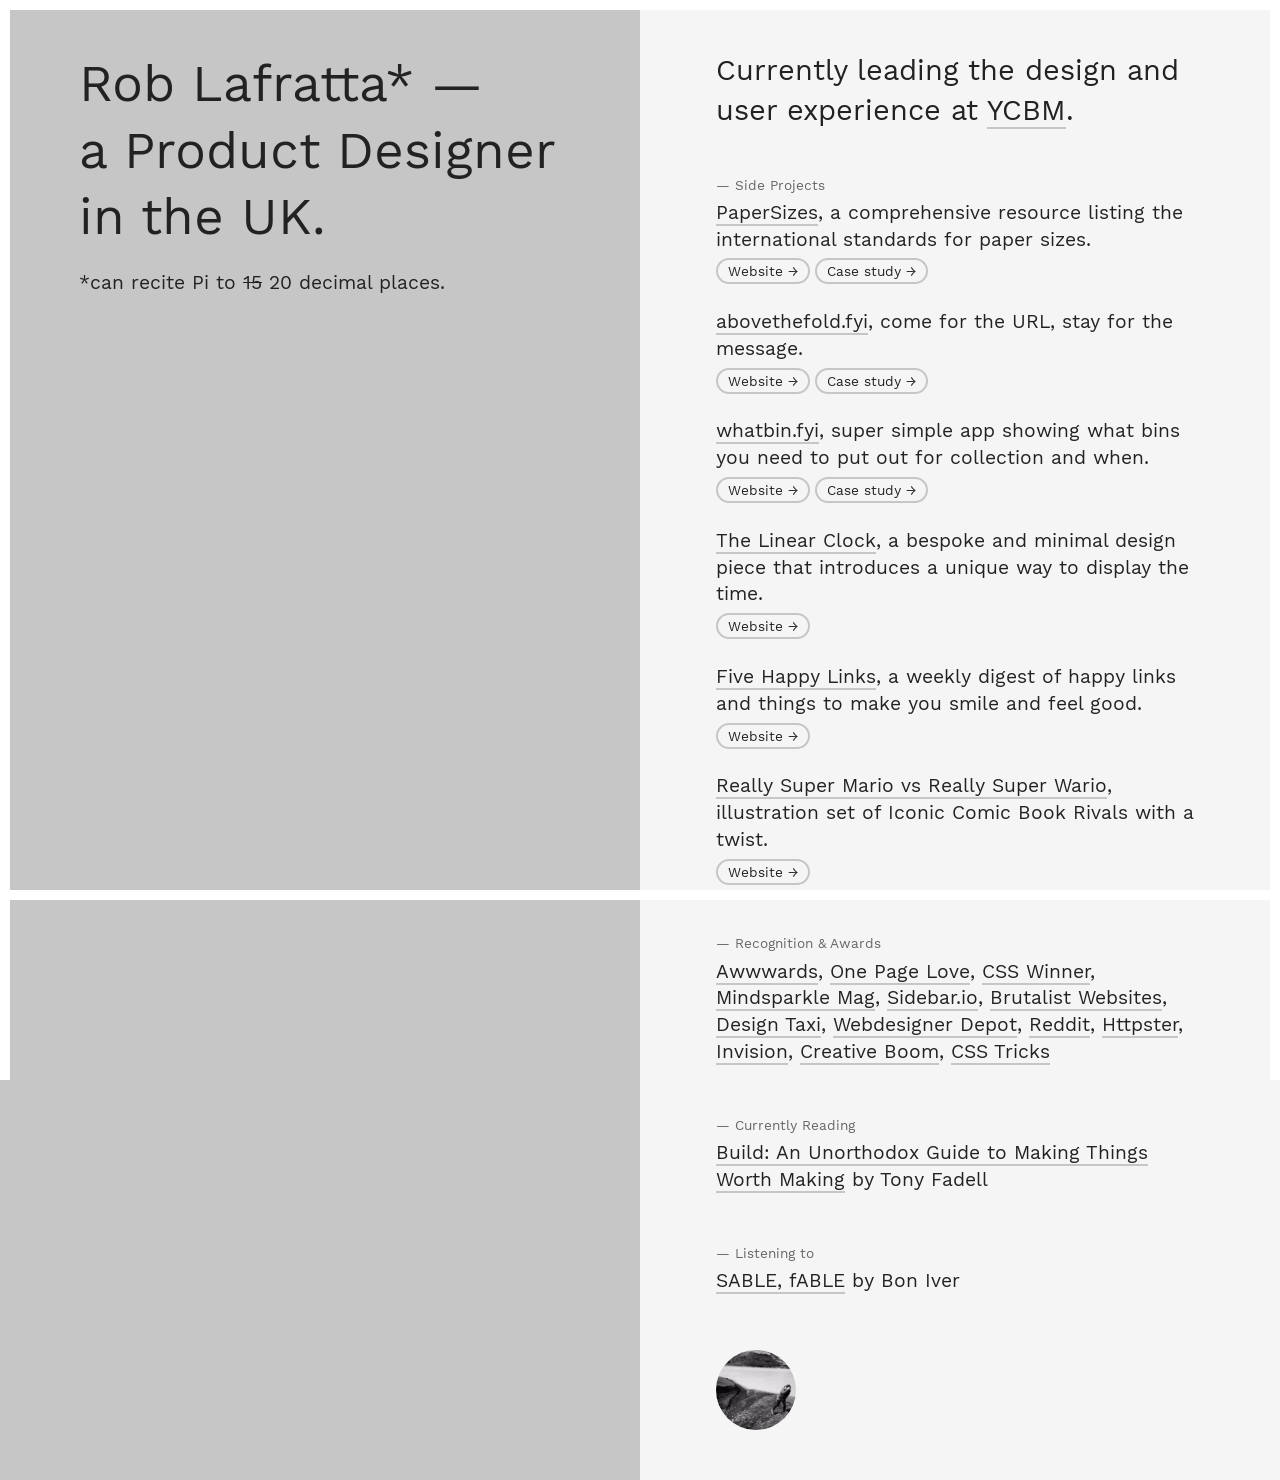
==== index.html @ 26634281 "Refactor site to static GitHub Pages-friendly routes" ====
<!DOCTYPE html>
<html lang="en">

<head>
	<meta charset="utf-8">
	<meta http-equiv="X-UA-Compatible" content="IE=edge">
	<meta name="viewport" content="width=device-width, initial-scale=1">
	<meta name="description" content="Rob Lafratta is a multi-disciplinary Product Designer in the UK.">
	<link rel="canonical" href="http://roblafratta.com"/>
	<!-- favicons -->
	<link rel="apple-touch-icon" sizes="57x57" href="/favicon/apple-touch-icon-57x57.png">
	<link rel="apple-touch-icon" sizes="60x60" href="/favicon/apple-touch-icon-60x60.png">
	<link rel="apple-touch-icon" sizes="72x72" href="/favicon/apple-touch-icon-72x72.png">
	<link rel="apple-touch-icon" sizes="76x76" href="/favicon/apple-touch-icon-76x76.png">
	<link rel="apple-touch-icon" sizes="114x114" href="/favicon/apple-touch-icon-114x114.png">
	<link rel="apple-touch-icon" sizes="120x120" href="/favicon/apple-touch-icon-120x120.png">
	<link rel="apple-touch-icon" sizes="144x144" href="/favicon/apple-touch-icon-144x144.png">
	<link rel="apple-touch-icon" sizes="152x152" href="/favicon/apple-touch-icon-152x152.png">
	<link rel="apple-touch-icon" sizes="180x180" href="/favicon/apple-touch-icon-180x180.png">
	<link rel="icon" type="image/png" href="/favicon/favicon-32x32.png" sizes="32x32">
	<link rel="icon" type="image/png" href="/favicon/favicon-194x194.png" sizes="194x194">
	<link rel="icon" type="image/png" href="/favicon/favicon-96x96.png" sizes="96x96">
	<link rel="icon" type="image/png" href="/favicon/android-chrome-192x192.png" sizes="192x192">
	<link rel="icon" type="image/png" href="/favicon/favicon-16x16.png" sizes="16x16">
	<link rel="manifest" href="/favicon/manifest.json">
	<link rel="mask-icon" href="/favicon/safari-pinned-tab.svg" color="#222222">
	<meta name="msapplication-TileColor" content="#222222">
	<meta name="msapplication-TileImage" content="/favicon/mstile-144x144.png">
	<meta name="theme-color" content="#ffffff">
	<title>Rob Lafratta Product Designer</title>

	<link href="/css/bootstrap.min.css" rel="stylesheet">
	<link href="/css/ie10-viewport-bug-workaround.css" rel="stylesheet">
	<link href="/css/styles.css" rel="stylesheet">

	<!--[if lt IE 9]>
      <script src="https://oss.maxcdn.com/html5shiv/3.7.2/html5shiv.min.js"></script>
      <script src="https://oss.maxcdn.com/respond/1.4.2/respond.min.js"></script>
    <![endif]-->

</head>

<body>

	<div class="toppageborder"></div>
  <div class="leftpageborder"></div>
  <div class="rightpageborder"></div>
  <div class="bottompageborder"></div>
 

	<div class="container-fluid fill">
		<div class="row fill">

			<!-- Left Half -->
      <div class="col-md-6 left"> 
        <!-- content -->
        <div class="content">
            <h1 class="lead">Rob Lafratta* &mdash; <br>
            a Product Designer<br>
            in the UK.</h1>
            <h4>*can recite Pi to <span class="linethrough">15</span> 20 decimal places.</h4>
        </div>
        <!-- / content --> 
      </div>
      <!-- / left -->

			<!-- Right Half -->
			<div class="col-md-6 right">
				<!-- content -->
				<div class="content">
					<h2>Currently leading the design and user experience at <a href="http://youcanbook.me" title="YouCanBookMe" target="_blank">YCBM</a>.</h2>
				
					<ul class="big-list">
						<li>


							<h5>Side Projects</h5>

							<div class="project">
								<h4><a href="http://papersizes.io" title="Papersizes.io" target="_blank">PaperSizes</a>, a comprehensive resource listing the international standards for paper sizes.</h4>
								<a class="button rounded" href="http://papersizes.io" title="Papersizes.io" target="_blank">Website &rarr;</a>
								<a class="button rounded" href="https://medium.com/muzli-design-inspiration/introducing-papersizes-our-stupid-side-project-74cdba3a98ae" title="PaperSizes Our Stupid Side Project" target="_blank">Case study &rarr;</a>
							</div>

							<div class="project">
								<h4><a href="http://abovethefold.fyi/" title="Above the fold is a myth." target="_blank">abovethefold.fyi</a>, come for the URL, stay for the message.</h4>
								<a class="button rounded" href="http://abovethefold.fyi/" title="Above the fold is a myth." target="_blank">Website &rarr;</a>
								<a class="button rounded" href="https://medium.com/prototypr/come-for-the-url-stay-for-the-message-abovethefold-fyi-aa2dde9838ba" title="Come for the URL, stay for the message — abovethefold.fyi" target="_blank">Case study &rarr;</a>
							</div>
							
							<div class="project">
								<h4><a href="http://whatbin.fyi/" title="WhatBin" target="_blank">whatbin.fyi</a>, super simple app showing what bins you need to put out for collection and when.</h4>
								<a class="button rounded" href="http://whatbin.fyi/" title="WhatBin" target="_blank">Website &rarr;</a>
								<a class="button rounded" href="https://medium.com/prototypr/another-stupid-side-project-whatbin-fyi-99aeb6c4b3a2" title="Another stupid side project — whatbin.fyi" target="_blank">Case study &rarr;</a>
							</div>
							
							<div class="project">
								<h4><a href="http://thelinearclock.co.uk/" title="The Linear Clock" target="_blank">The Linear Clock</a>, a bespoke and minimal design piece that introduces a unique way to display the time.</h4>
								<a class="button rounded" href="http://thelinearclock.co.uk/" title="The Linear Clock" target="_blank">Website &rarr;</a>
							</div>

							<div class="project">
								<h4><a href="http://fivehappylinks.com/" title="Five Happy Links" target="_blank">Five Happy Links</a>, a weekly digest of happy links and things to make you smile and feel good.</h4>
								<a class="button rounded" href="http://fivehappylinks.com/" title="Five Happy Links" target="_blank">Website &rarr;</a>
							</div>

							<div class="project">
								<h4><a href="/mariowario/" title="Really Super Mario vs Really Super Wario">Really Super Mario vs Really Super Wario</a>, illustration set of Iconic Comic Book Rivals with a twist.</h4>
								<a class="button rounded" href="/mariowario/" title="Really Super Mario vs Really Super Wario">Website &rarr;</a>
							</div>
							
							<!--<div class="project">
								<h4><a href="/minimalistninjaturtles/" title="Minimalist Ninja Turtles">Minimalist Ninja Turtles</a>, abstract illustrations of characters from a retro cartoon series.</h4>
								<a class="button rounded" href="/minimalistninjaturtles/" title="Minimalist Ninja Turtles">Website &rarr;</a>
							</div>-->

							

						</li>
						<li>
							<h5>Recognition &amp; Awards</h5>
							<h4><a href="https://www.awwwards.com/sites/papersizes" title="Honorable Mention on Awwwards"  target="_blank">Awwwards</a>, <a href="https://onepagelove.com/above-the-fold-is-a-myth" title="Awarded on One Page Love" target="_blank">One Page Love</a>, <a href="http://www.csswinner.com/details/papersizes/11702" title="SOTD CSS Winner" target="_blank">CSS Winner</a>, <a href="https://mindsparklemag.com/website/papersizes/" title="SOTD Mindsparkle Mag" target="_blank">Mindsparkle Mag</a>, <a href="https://sidebar.io/?after=2017-08-06&before=2017-08-06" title="Featured on Sidebar.io" target="_blank">Sidebar.io</a>, <a href="http://brutalistwebsites.com/abovethefold.fyi/" title="Featured on Brutalist Websites" target="_blank">Brutalist Websites</a>, <a href="http://designtaxi.com/news/379440/Delightful-Illustrations-Dress-Super-Mario-And-Wario-As-Famous-Comic-Book-Rivals/" title="Featured on Design Taxi" target="_blank">Design Taxi</a>, <a href="https://www.webdesignerdepot.com/2017/05/whats-new-for-designers-may-2017/" title="Featured on Webdesigner Depot" target="_blank">Webdesigner Depot</a>, <a href="http://bit.ly/2opJhq6" title="Featured on Reddit" target="_blank">Reddit</a>, <a href="https://httpster.net/website/papersizes/" title="Featured on Httpster" target="_blank">Httpster</a>, <a href="http://blog.invisionapp.com/why-you-shouldnt-ignore-the-bigger-breakpoints-in-responsive-web-design/" title="Featured on Invision Blog" target="_blank">Invision</a>, <a href="https://www.creativeboom.com/tips/keeping-the-spirits-up-during-lockdown-how-to-be-happy-in-isolation/" title="Mentioned by Creative Boom" target="_blank">Creative Boom</a>, <a href="https://css-tricks.com/abovethefold-fyi/" title="Mentioned by CSS Tricks" target="_blank">CSS Tricks</a>
              
              </h4>
						</li>
						

						<li>
							<h5>Currently Reading</h5>
							<h4><a href="https://www.goodreads.com/book/show/59696349-build" target="_blank" title="Build: An Unorthodox Guide to Making Things Worth Making">Build: An Unorthodox Guide to Making Things Worth Making</a> by Tony Fadell</h4>
						</li>
						
						<li>
							<h5>Listening to</h5>
							<h4><a href="https://open.spotify.com/album/3L3UjpXtom6T0Plt1j6l1T?si=sHRRYGZLRGW7gDe4qALL9w" target="_blank" title="SABLE, fABLE by Bon Iver">SABLE, fABLE</a> by Bon Iver</h4>
						</li>
							
        </ul>
        <div class="bottom"><img class="round" alt="Rob Lafratta Product Designer" src="images/me.jpg" style="width:80px;height:80px" width="80" height="80"></div>
      </div>
      <!-- /content --> 
    </div>
    
    <!-- /Right Half --> 
    
  </div>
  <!-- /row --> 
</div>
<!--/ container --> 

<script src="https://ajax.googleapis.com/ajax/libs/jquery/1.11.3/jquery.min.js"></script> 
<script>window.jQuery || document.write("<script src='/js/vendor/jquery.min.js'><\\/script>")</script> 
<script src="/js/bootstrap.min.js"></script> 
<script src="/js/jquery.fittext.js"></script> 
<script>
  		$(".lead").fitText(1, { minFontSize: '30px', maxFontSize: '120px' });

  	</script> 
<script src="/js/ie10-viewport-bug-workaround.js"></script> 

<!-- Google Analytics:--> 
<script>
          (function(i,s,o,g,r,a,m){i['GoogleAnalyticsObject']=r;i[r]=i[r]||function(){
          (i[r].q=i[r].q||[]).push(arguments)},i[r].l=1*new Date();a=s.createElement(o),
          m=s.getElementsByTagName(o)[0];a.async=1;a.src=g;m.parentNode.insertBefore(a,m)
          })(window,document,'script','//www.google-analytics.com/analytics.js','ga');

          ga('create', 'UA-546243-2', 'auto');
          ga('send', 'pageview');

        </script>
</body>
</html>
---- css/ie10-viewport-bug-workaround.css ----
/*!
 * IE10 viewport hack for Surface/desktop Windows 8 bug
 * Copyright 2014-2015 Twitter, Inc.
 * Licensed under MIT (https://github.com/twbs/bootstrap/blob/master/LICENSE)
 */

/*
 * See the Getting Started docs for more information:
 * http://getbootstrap.com/getting-started/#support-ie10-width
 */
@-webkit-viewport { width: device-width; }
@-moz-viewport    { width: device-width; }
@-ms-viewport     { width: device-width; }
@-o-viewport      { width: device-width; }
@viewport         { width: device-width; }
---- css/styles.css ----
/* GLOBAL STYLES
-------------------------------------------------- */
html {
	-ms-text-size-adjust: 100%;
	-webkit-text-size-adjust: 100%;
}
body {
	margin: 0;
}
body, html {
	padding-bottom: 0px;
	color: #222;
	font-family: "worksansregular";
	line-height: 1.6;
	background-color: #c6c6c6;
	font-size: 100%;
	width:100%;
	height:100%;

}

::-moz-selection {
background:#002aff;
text-shadow:none;
color:#fff;
}
::selection {
	background: #002aff;
	text-shadow: none;
	color:#fff;
}

/* Page borders */

.bottompageborder, .toppageborder {
    position: fixed;
    width: 100%;
    height: 10px;
    
    background-color: #fff;
    z-index: 6;
}

.toppageborder {
    top: 0;
}

.bottompageborder {
    bottom: 0;
}


.leftpageborder, .rightpageborder {
    position: fixed;
    height: 120%;
    width: 10px;
    top: 0;
    background-color: #fff;
    z-index: 6;
}

.rightpageborder {
    right: 0;
}

.leftpageborder {
    left: 0;
}

/* end page border */


h1, h2, h3, h4, h5, h6 {
	font-weight: normal;
	margin-top: 20px;
	margin-bottom: 20px;
	line-height: 1.4
}
h1 {
	font-size: 5em;
	line-height:1.3em !important;
}
h2 {
	font-size: 1.8em
}
h3 {
	font-size: 1.4em
}
h4 {
	font-size: 1.2em;
	margin-top: 5px
}
h5 {
	font-size: 0.85em;
	color: #666;
	margin-bottom: 0;
}

h5::before {
  content: "— ";
}
h6 {
	border-top: 1px solid #eee;
	border-bottom: 1px solid #eee;
	padding: 20px 0
}

.new {
	font-size: 0.6em;
	color: #fff;
	margin-bottom: 0;
	text-transform:uppercase;
	background-color:red;
	padding:2px 5px;
	border-radius:3px;
	-webkit-border-radius: 3px; 
	  -moz-border-radius: 3px;
}

ul.big-list {
	list-style-type: none;
	padding: 0
}
ul.big-list li {
	padding: 5px 0
}
ul.big-list li:last-child {
	border-bottom: none
}
a {
	color: #222;
	-moz-transition: all 0.1s ease-in;
	-o-transition: all 0.1s ease-in;
	-webkit-transition: all 0.1s ease-in;
	-ms-transition: all 0.1s ease-in;
	transition: all 0.1s ease-in;
	text-decoration:none;
	border-bottom:2px solid #c6c6c6;
	cursor: url("../images/cursor.png") 10 10, pointer; /* Legacy */
	    cursor: url("../images/cursor.svg") 10 10, pointer; /* FF */
	    cursor: -webkit-image-set(url("../images/cursor.png") 1x, url("../images/cursor@2x.png") 2x) 10 10, pointer; /* Webkit */
}
a:hover {
	color: #002aff !important;
	text-decoration:none;
	border-bottom:2px solid #002aff !important;
	
}


a:link, a:visited { 
    color: #222;
    text-decoration: none;
border-bottom:2px solid #c6c6c6;
cursor: url("../images/cursor.png") 10 10, pointer; /* Legacy */
    cursor: url("../images/cursor.svg") 10 10, pointer; /* FF */
    cursor: -webkit-image-set(url("../images/cursor.png") 1x, url("../images/cursor@2x.png") 2x) 10 10, pointer; /* Webkit */
}

a:link:active, a:visited:active { 
    color: #c6c6c6;
}


 .logo-svg {display: block;
margin:0 10px 0 0;
max-width: 32px;float:left;}


/*
 @-moz-keyframes pulse {
0% {
background-color:#a7f1fa;
}
20% {
background-color:#a7fab4;
}
40% {
background-color:#faf1a7;
}
60% {
background-color:#faa7a7;
}
80% {
background-color:#a7c0fa;
}
100% {
background-color:#d1d1d1;
}
}

@-o-keyframes pulse {
	0% {
	background-color:#a7f1fa;
	}
	20% {
	background-color:#a7fab4;
	}
	40% {
	background-color:#faf1a7;
	}
	60% {
	background-color:#faa7a7;
	}
	80% {
	background-color:#a7c0fa;
	}
	100% {
	background-color:#d1d1d1;
	}
	}

@-webkit-keyframes pulse {
	0% {
	background-color:#a7f1fa;
	}
	20% {
	background-color:#a7fab4;
	}
	40% {
	background-color:#faf1a7;
	}
	60% {
	background-color:#faa7a7;
	}
	80% {
	background-color:#a7c0fa;
	}
	100% {
	background-color:#d1d1d1;
	}
	}


@keyframes pulse {
	0% {
	background-color:#a7f1fa;
	}
	20% {
	background-color:#a7fab4;
	}
	40% {
	background-color:#faf1a7;
	}
	60% {
	background-color:#faa7a7;
	}
	80% {
	background-color:#a7c0fa;
	}
	100% {
	background-color:#d1d1d1;
	}
	}
	
	.left {
		background-color: #a7f1fa;
		-moz-animation: pulse 30s infinite alternate;
		-o-animation: pulse 30s infinite alternate;
		-webkit-animation: pulse 30s infinite alternate;
		-ms-animation: pulse 30s infinite alternate;
		animation: pulse 30s infinite alternate;
		overflow: hidden;
		height:100%;
		min-height: 100%;
	}
	*/

.linethrough {text-decoration:line-through}

.left {
	background-color: #c6c6c6;
	min-height: 100%;
	color:#222;
	position:relative;
}


.right {
	min-height: 100vh;
	background-color:#f5f5f5;
	
}
.left .content {
	width: 50%;
	padding: 30px 5%;
	position:fixed;
}
.right .content {
	width: 90%;
	padding: 30px 10%
}

.content-fixed {position:fixed;width:100%}
.round {
	-webkit-border-radius: 50%;
	-moz-border-radius: 50%;
	border-radius: 50%;
}

.rounded {
-moz-border-radius: 300px;
-webkit-border-radius: 300px;
border-radius: 300px; /* future proofing */
-khtml-border-radius: 300px; /* for old Konqueror browsers */ }


a.button {
	border: 2px solid #c6c6c6;
	text-decoration: none;
	padding: 3px 10px;
	font-size:0.85em;
	color: #222;
}

a.button:hover {border: 2px solid #222 !important;background-color:#222;color:#fff !important}
	
.project {padding-bottom:20px}
.project h4 {margin-bottom:5px}


.padding {
	padding: 30px 80px
}
@font-face {
	font-family: 'worksansregular';
	src: url('../fonts/WorkSans-Regular.woff2') format('woff2'), url('../fonts/WorkSans-Regular.woff') format('woff'), url('../fonts/WorkSans-Regular.ttf') format('truetype');
	font-weight: 400;
	font-style: normal;
}
.worksansregular {
	font-family: 'worksansregular';
}
.clear {
	clear: both;
	padding: 0;
	margin: 0;
}
.clear-right {
	clear: right;
}
.clear-left {
	clear: left;
}
.hidden {
	display: none !important;
}
.visuallyhidden {
	border: 0;
	clip: rect(0 0 0 0);
	height: 1px;
	margin: -1px;
	overflow: hidden;
	padding: 0;
	position: absolute;
	width: 1px;
}
.visuallyhidden.focusable:active, .visuallyhidden.focusable:focus {
	clip: auto;
	height: auto;
	margin: 0;
	overflow: visible;
	position: static;
	width: auto;
}
.invisible {
	visibility: hidden;
}
.clearfix:before, .clearfix:after {
	content: " ";
	display: table;
}
.clearfix:after {
	clear: both;
}

/* ==========================================================================
   DARK MODE
   ========================================================================== */
@media (prefers-color-scheme: dark) {
	
	.left {background-color: #2a2932;color:#fff;}
	.right {background-color:#383740;color:#fff;}
	a {color: #fff;border-bottom:1px solid #fff;}
	a:link, a:visited {color: #fff;border-bottom:1px solid #fff;}

	a:link:active, a:visited:active {color: #fff;}
	body, html {color: #fff;background-color: #2a2932;}
	h5 {color: #9594a9;margin-bottom: 0;}
	h6 {border-top: 1px solid #eee;border-bottom: 1px solid #eee;}
	a:hover {color: #3debd4 !important;border-bottom:1px solid #3debd4 !important;}
	a.button {
		border: 1px solid #fff;
		color: #fff;
	}

	a.button:hover {border: 1px solid #fff !important;background-color:#fff;color:#2a2932 !important}
	
}



/* RESPONSIVE CSS
-------------------------------------------------- */

/* Extra small devices (phones, less than 768px) */
@media only screen and (max-width:767px) {
body, html {
	font-size: 95%;
	border:none;
}
.fill {
	height: auto;
	min-height: auto
}
.bottom {
	position: relative;
	bottom: 0;
	right: 0;
	padding:20px 0;
}
.right .content {
	width: 100%;
}
.right .content, .left .content {
	padding: 10px 5%
}

.left .content {width:100%;position:relative}

.content-fixed {position:relative;}


/* Page borders */

.bottompageborder, .toppageborder, .leftpageborder, .rightpageborder {display:none;
}


/* end page border */



}

/* Small devices (tablets, 768px and up) */
@media only screen and (min-width:768px) {
body, html {
	font-size: 100%
}
.fill {
	height: auto;
	min-height: auto
}
.right .content {
	width: 100%;
}
.left .content {width:100%;position:relative;padding: 30px 10%;}



}

/* Medium devices (desktops, 992px and up) */
@media only screen and (min-width:992px) {
body, html {
	font-size: 100%
}
.fill-1 {
	height: auto;
	min-height: auto;
	background-color:#c6c6c6;
}
.bottom {
	position: relative;
	bottom: 0;
	right: 0;
	padding:20px 0;
}




.fill {
	height: 100%;
	min-height: 100%;
}

.right .content {
	width: 100%;
}
.left .content {
	width: 50%;
	padding: 30px 5%;
	position:fixed;
}


}

/* Large devices (large desktops, 1200px and up) */
@media only screen and (min-width:1200px) {
body, html {
	font-size: 100%
}



.right .content {
	width: 100%;
}

}

/* Extra Large devices (extra large desktops, 1366px and up) */
@media only screen and (min-width:1365px) {
body, html {
	font-size: 101%
}
.bottom {
	position: fixed;
	bottom: 30px;
	right: 30px;
	padding:0;
}

.right .content {
	width: 90%;
}

}


/* Extra Large devices (extra large desktops, 1600px and up) */
@media only screen and (min-width:1599px) {
body, html {
	font-size: 105%
}
}
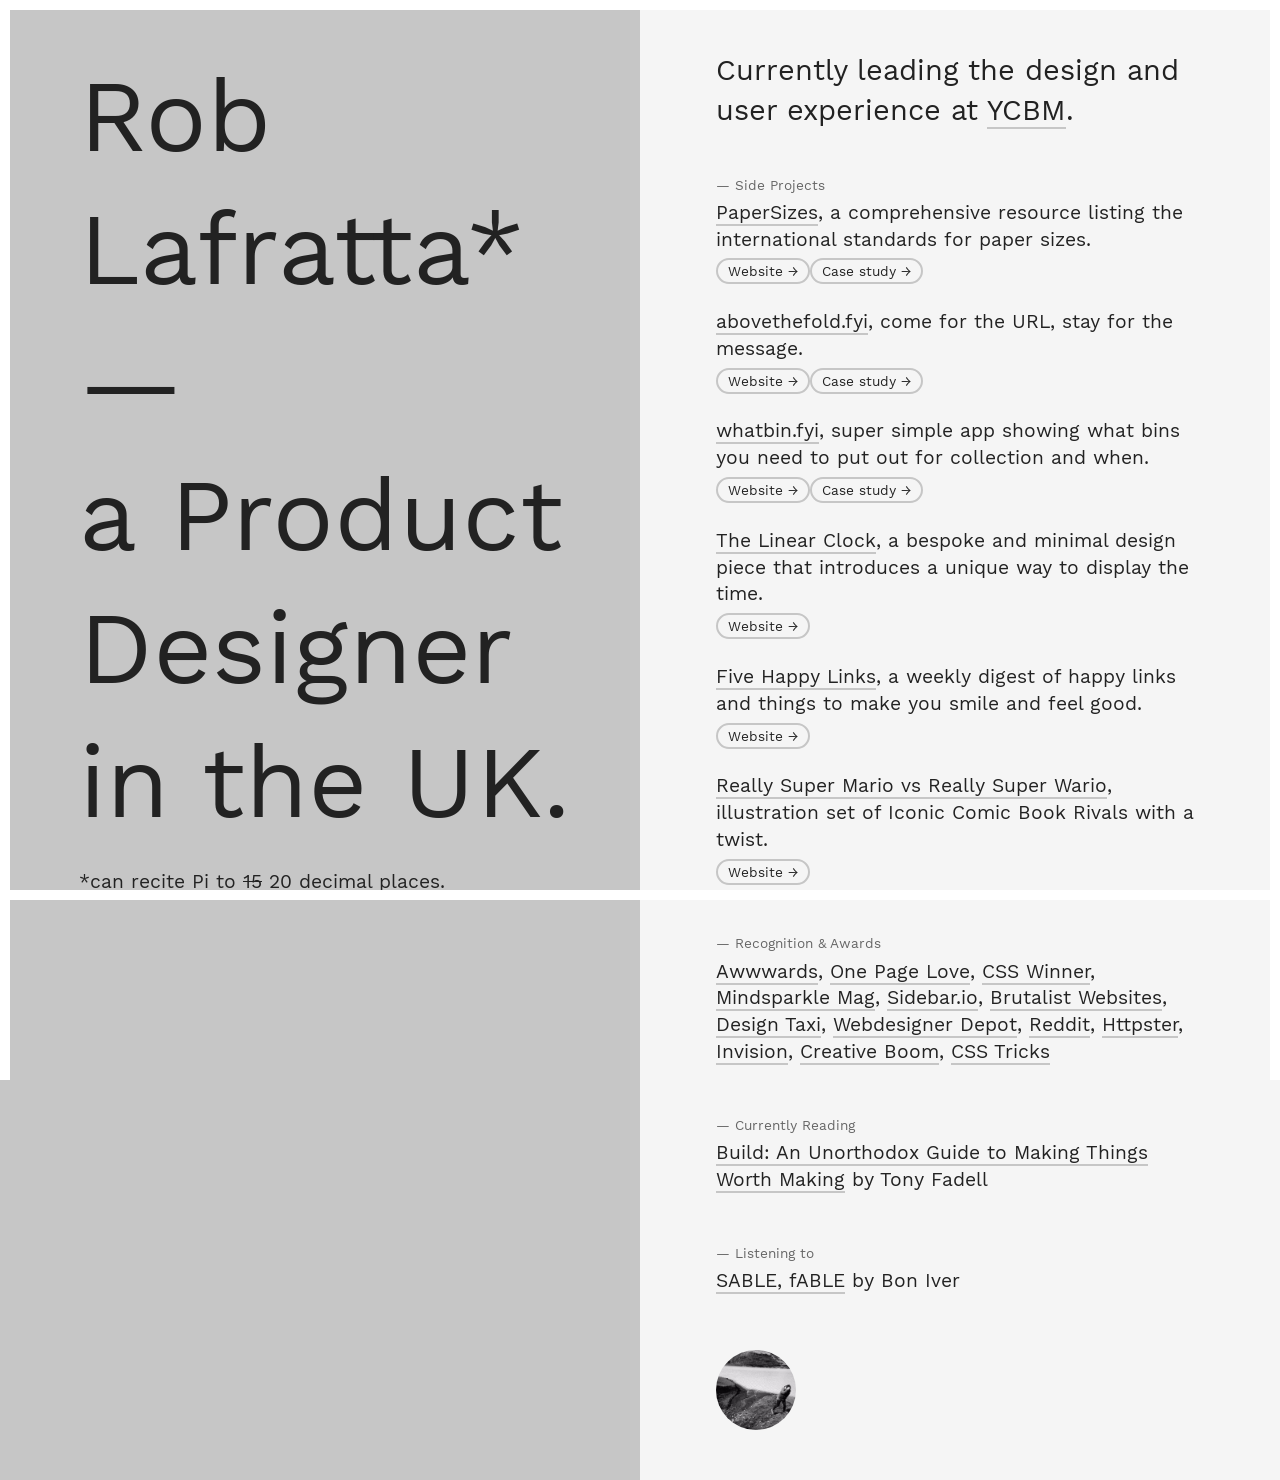
==== commit d26bddb6: "Refactor homepage content rendering to JSON-driven data" ====
--- a/index.html
+++ b/index.html
@@ -55,10 +55,10 @@
       <div class="col-md-6 left"> 
         <!-- content -->
         <div class="content">
-            <h1 class="lead">Rob Lafratta* &mdash; <br>
+            <h1 class="lead" id="hero-lead">Rob Lafratta* &mdash; <br>
             a Product Designer<br>
             in the UK.</h1>
-            <h4>*can recite Pi to <span class="linethrough">15</span> 20 decimal places.</h4>
+            <h4 id="hero-fact">*can recite Pi to <span class="linethrough">15</span> 20 decimal places.</h4>
         </div>
         <!-- / content --> 
       </div>
@@ -68,7 +68,7 @@
 			<div class="col-md-6 right">
 				<!-- content -->
 				<div class="content">
-					<h2>Currently leading the design and user experience at <a href="http://youcanbook.me" title="YouCanBookMe" target="_blank">YCBM</a>.</h2>
+					<h2 id="current-role">Currently leading the design and user experience at <a href="http://youcanbook.me" title="YouCanBookMe" target="_blank">YCBM</a>.</h2>
 				
 					<ul class="big-list">
 						<li>
@@ -76,45 +76,14 @@
 
 							<h5>Side Projects</h5>
 
-							<div class="project">
-								<h4><a href="http://papersizes.io" title="Papersizes.io" target="_blank">PaperSizes</a>, a comprehensive resource listing the international standards for paper sizes.</h4>
-								<a class="button rounded" href="http://papersizes.io" title="Papersizes.io" target="_blank">Website &rarr;</a>
-								<a class="button rounded" href="https://medium.com/muzli-design-inspiration/introducing-papersizes-our-stupid-side-project-74cdba3a98ae" title="PaperSizes Our Stupid Side Project" target="_blank">Case study &rarr;</a>
+							<div id="side-projects-list">
+								<div class="project">
+									<h4><a href="http://papersizes.io" title="Papersizes.io" target="_blank">PaperSizes</a>, a comprehensive resource listing the international standards for paper sizes.</h4>
+									<a class="button rounded" href="http://papersizes.io" title="Papersizes.io" target="_blank">Website &rarr;</a>
+									<a class="button rounded" href="https://medium.com/muzli-design-inspiration/introducing-papersizes-our-stupid-side-project-74cdba3a98ae" title="PaperSizes Our Stupid Side Project" target="_blank">Case study &rarr;</a>
+								</div>
 							</div>
 
-							<div class="project">
-								<h4><a href="http://abovethefold.fyi/" title="Above the fold is a myth." target="_blank">abovethefold.fyi</a>, come for the URL, stay for the message.</h4>
-								<a class="button rounded" href="http://abovethefold.fyi/" title="Above the fold is a myth." target="_blank">Website &rarr;</a>
-								<a class="button rounded" href="https://medium.com/prototypr/come-for-the-url-stay-for-the-message-abovethefold-fyi-aa2dde9838ba" title="Come for the URL, stay for the message — abovethefold.fyi" target="_blank">Case study &rarr;</a>
-							</div>
-							
-							<div class="project">
-								<h4><a href="http://whatbin.fyi/" title="WhatBin" target="_blank">whatbin.fyi</a>, super simple app showing what bins you need to put out for collection and when.</h4>
-								<a class="button rounded" href="http://whatbin.fyi/" title="WhatBin" target="_blank">Website &rarr;</a>
-								<a class="button rounded" href="https://medium.com/prototypr/another-stupid-side-project-whatbin-fyi-99aeb6c4b3a2" title="Another stupid side project — whatbin.fyi" target="_blank">Case study &rarr;</a>
-							</div>
-							
-							<div class="project">
-								<h4><a href="http://thelinearclock.co.uk/" title="The Linear Clock" target="_blank">The Linear Clock</a>, a bespoke and minimal design piece that introduces a unique way to display the time.</h4>
-								<a class="button rounded" href="http://thelinearclock.co.uk/" title="The Linear Clock" target="_blank">Website &rarr;</a>
-							</div>
-
-							<div class="project">
-								<h4><a href="http://fivehappylinks.com/" title="Five Happy Links" target="_blank">Five Happy Links</a>, a weekly digest of happy links and things to make you smile and feel good.</h4>
-								<a class="button rounded" href="http://fivehappylinks.com/" title="Five Happy Links" target="_blank">Website &rarr;</a>
-							</div>
-
-							<div class="project">
-								<h4><a href="/mariowario/" title="Really Super Mario vs Really Super Wario">Really Super Mario vs Really Super Wario</a>, illustration set of Iconic Comic Book Rivals with a twist.</h4>
-								<a class="button rounded" href="/mariowario/" title="Really Super Mario vs Really Super Wario">Website &rarr;</a>
-							</div>
-							
-							<!--<div class="project">
-								<h4><a href="/minimalistninjaturtles/" title="Minimalist Ninja Turtles">Minimalist Ninja Turtles</a>, abstract illustrations of characters from a retro cartoon series.</h4>
-								<a class="button rounded" href="/minimalistninjaturtles/" title="Minimalist Ninja Turtles">Website &rarr;</a>
-							</div>-->
-
-							
 
 						</li>
 						<li>
@@ -148,14 +117,7 @@
 </div>
 <!--/ container --> 
 
-<script src="https://ajax.googleapis.com/ajax/libs/jquery/1.11.3/jquery.min.js"></script> 
-<script>window.jQuery || document.write("<script src='/js/vendor/jquery.min.js'><\\/script>")</script> 
-<script src="/js/bootstrap.min.js"></script> 
-<script src="/js/jquery.fittext.js"></script> 
-<script>
-  		$(".lead").fitText(1, { minFontSize: '30px', maxFontSize: '120px' });
-
-  	</script> 
+<script src="/js/content-renderer.js"></script>
 <script src="/js/ie10-viewport-bug-workaround.js"></script> 
 
 <!-- Google Analytics:--> 
--- a/css/styles.css
+++ b/css/styles.css
@@ -79,6 +79,10 @@
 h1 {
 	font-size: 5em;
 	line-height:1.3em !important;
+}
+
+h1.lead {
+	font-size: clamp(30px, 8vw, 120px);
 }
 h2 {
 	font-size: 1.8em
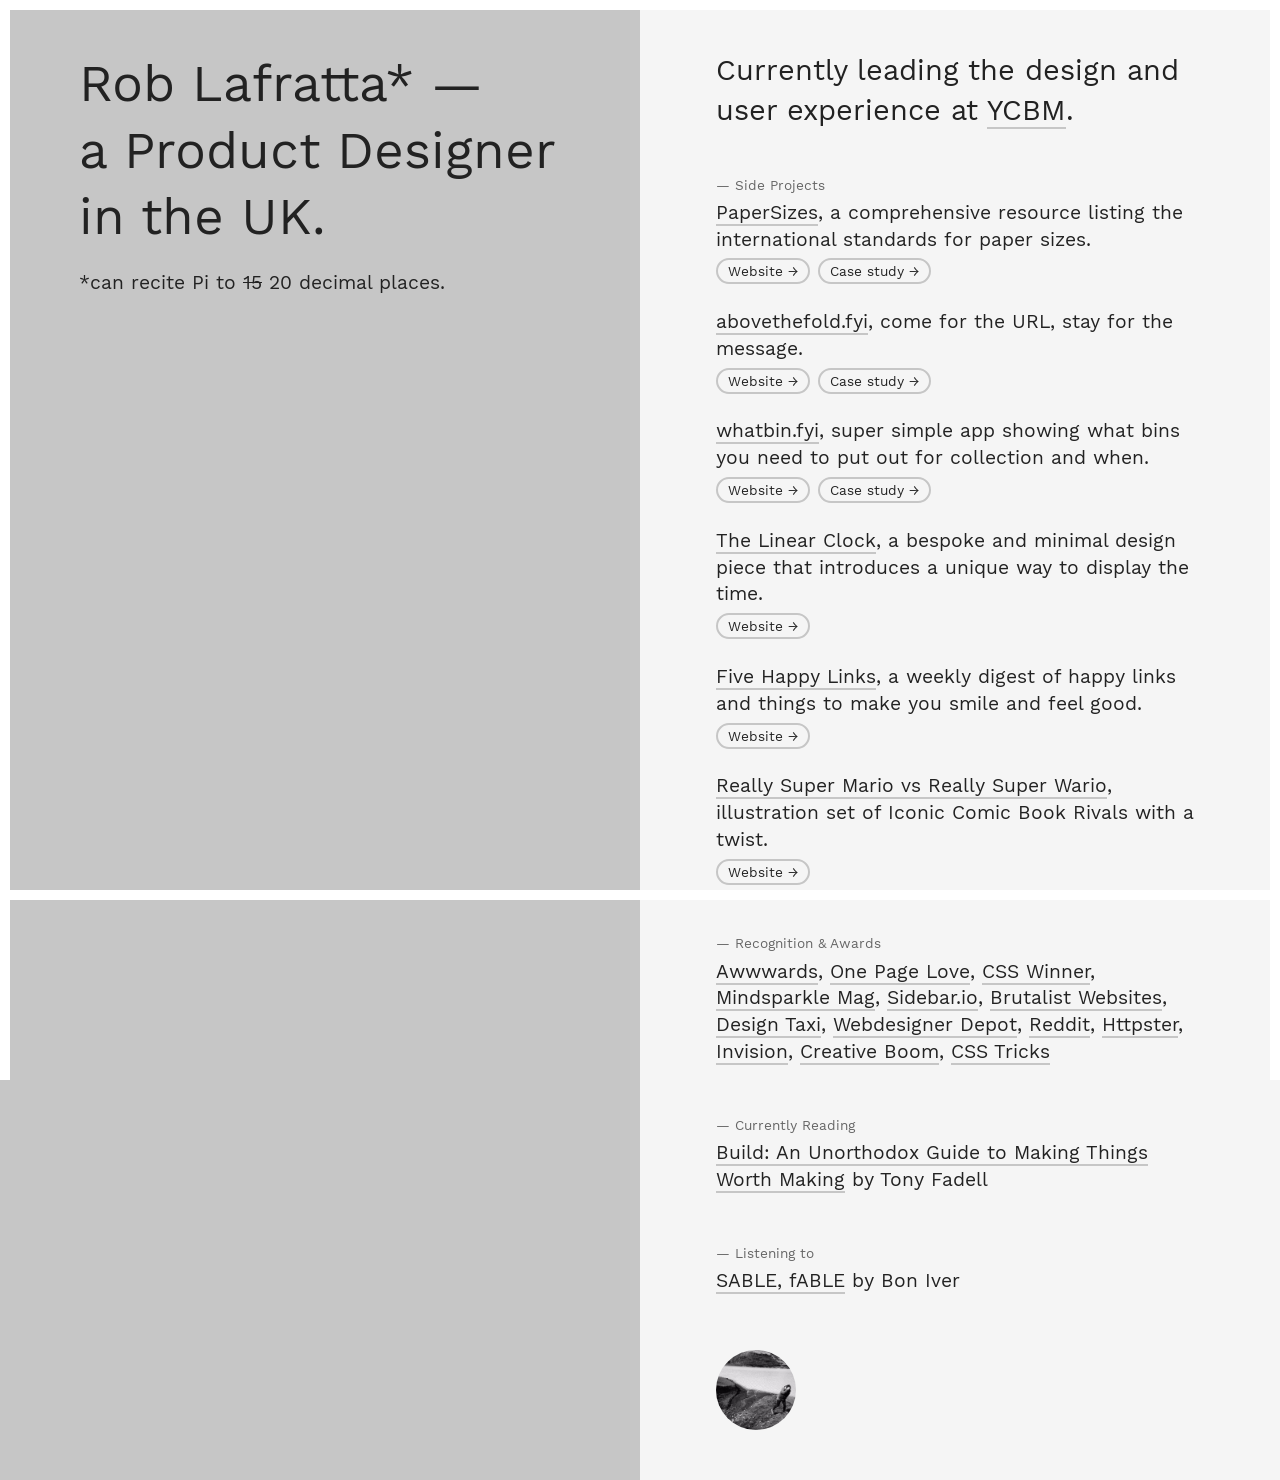
==== commit 454866c3: "Centralize analytics loader into shared script" ====
--- a/index.html
+++ b/index.html
@@ -8,36 +8,36 @@
 	<meta name="description" content="Rob Lafratta is a multi-disciplinary Product Designer in the UK.">
 	<link rel="canonical" href="http://roblafratta.com"/>
 	<!-- favicons -->
-	<link rel="apple-touch-icon" sizes="57x57" href="/favicon/apple-touch-icon-57x57.png">
-	<link rel="apple-touch-icon" sizes="60x60" href="/favicon/apple-touch-icon-60x60.png">
-	<link rel="apple-touch-icon" sizes="72x72" href="/favicon/apple-touch-icon-72x72.png">
-	<link rel="apple-touch-icon" sizes="76x76" href="/favicon/apple-touch-icon-76x76.png">
-	<link rel="apple-touch-icon" sizes="114x114" href="/favicon/apple-touch-icon-114x114.png">
-	<link rel="apple-touch-icon" sizes="120x120" href="/favicon/apple-touch-icon-120x120.png">
-	<link rel="apple-touch-icon" sizes="144x144" href="/favicon/apple-touch-icon-144x144.png">
-	<link rel="apple-touch-icon" sizes="152x152" href="/favicon/apple-touch-icon-152x152.png">
-	<link rel="apple-touch-icon" sizes="180x180" href="/favicon/apple-touch-icon-180x180.png">
-	<link rel="icon" type="image/png" href="/favicon/favicon-32x32.png" sizes="32x32">
-	<link rel="icon" type="image/png" href="/favicon/favicon-194x194.png" sizes="194x194">
-	<link rel="icon" type="image/png" href="/favicon/favicon-96x96.png" sizes="96x96">
-	<link rel="icon" type="image/png" href="/favicon/android-chrome-192x192.png" sizes="192x192">
-	<link rel="icon" type="image/png" href="/favicon/favicon-16x16.png" sizes="16x16">
-	<link rel="manifest" href="/favicon/manifest.json">
-	<link rel="mask-icon" href="/favicon/safari-pinned-tab.svg" color="#222222">
+	<link rel="apple-touch-icon" sizes="57x57" href="favicon/apple-touch-icon-57x57.png">
+	<link rel="apple-touch-icon" sizes="60x60" href="favicon/apple-touch-icon-60x60.png">
+	<link rel="apple-touch-icon" sizes="72x72" href="favicon/apple-touch-icon-72x72.png">
+	<link rel="apple-touch-icon" sizes="76x76" href="favicon/apple-touch-icon-76x76.png">
+	<link rel="apple-touch-icon" sizes="114x114" href="favicon/apple-touch-icon-114x114.png">
+	<link rel="apple-touch-icon" sizes="120x120" href="favicon/apple-touch-icon-120x120.png">
+	<link rel="apple-touch-icon" sizes="144x144" href="favicon/apple-touch-icon-144x144.png">
+	<link rel="apple-touch-icon" sizes="152x152" href="favicon/apple-touch-icon-152x152.png">
+	<link rel="apple-touch-icon" sizes="180x180" href="favicon/apple-touch-icon-180x180.png">
+	<link rel="icon" type="image/png" href="favicon/favicon-32x32.png" sizes="32x32">
+	<link rel="icon" type="image/png" href="favicon/favicon-194x194.png" sizes="194x194">
+	<link rel="icon" type="image/png" href="favicon/favicon-96x96.png" sizes="96x96">
+	<link rel="icon" type="image/png" href="favicon/android-chrome-192x192.png" sizes="192x192">
+	<link rel="icon" type="image/png" href="favicon/favicon-16x16.png" sizes="16x16">
+	<link rel="manifest" href="favicon/manifest.json">
+	<link rel="mask-icon" href="favicon/safari-pinned-tab.svg" color="#222222">
 	<meta name="msapplication-TileColor" content="#222222">
-	<meta name="msapplication-TileImage" content="/favicon/mstile-144x144.png">
+	<meta name="msapplication-TileImage" content="favicon/mstile-144x144.png">
 	<meta name="theme-color" content="#ffffff">
 	<title>Rob Lafratta Product Designer</title>
 
-	<link href="/css/bootstrap.min.css" rel="stylesheet">
-	<link href="/css/ie10-viewport-bug-workaround.css" rel="stylesheet">
-	<link href="/css/styles.css" rel="stylesheet">
+	<link href="css/bootstrap.min.css" rel="stylesheet">
+	<link href="css/ie10-viewport-bug-workaround.css" rel="stylesheet">
+	<link href="css/styles.css" rel="stylesheet">
 
 	<!--[if lt IE 9]>
       <script src="https://oss.maxcdn.com/html5shiv/3.7.2/html5shiv.min.js"></script>
       <script src="https://oss.maxcdn.com/respond/1.4.2/respond.min.js"></script>
     <![endif]-->
-
+<script src="js/analytics.js"></script>
 </head>
 
 <body>
@@ -117,19 +117,9 @@
 </div>
 <!--/ container --> 
 
-<script src="/js/content-renderer.js"></script>
-<script src="/js/ie10-viewport-bug-workaround.js"></script> 
+<script src="js/content-renderer.js"></script>
+<script src="js/ie10-viewport-bug-workaround.js"></script> 
 
-<!-- Google Analytics:--> 
-<script>
-          (function(i,s,o,g,r,a,m){i['GoogleAnalyticsObject']=r;i[r]=i[r]||function(){
-          (i[r].q=i[r].q||[]).push(arguments)},i[r].l=1*new Date();a=s.createElement(o),
-          m=s.getElementsByTagName(o)[0];a.async=1;a.src=g;m.parentNode.insertBefore(a,m)
-          })(window,document,'script','//www.google-analytics.com/analytics.js','ga');
 
-          ga('create', 'UA-546243-2', 'auto');
-          ga('send', 'pageview');
-
-        </script>
 </body>
 </html>
--- a/css/styles.css
+++ b/css/styles.css
@@ -321,6 +321,7 @@
 	
 .project {padding-bottom:20px}
 .project h4 {margin-bottom:5px}
+.project a.button + a.button {margin-left:8px}
 
 
 .padding {
@@ -499,6 +500,10 @@
 	position:fixed;
 }
 
+h1.lead {
+	font-size: clamp(30px, 4vw, 90px);
+}
+
 
 }
 
@@ -540,4 +545,4 @@
 body, html {
 	font-size: 105%
 }
-}+}
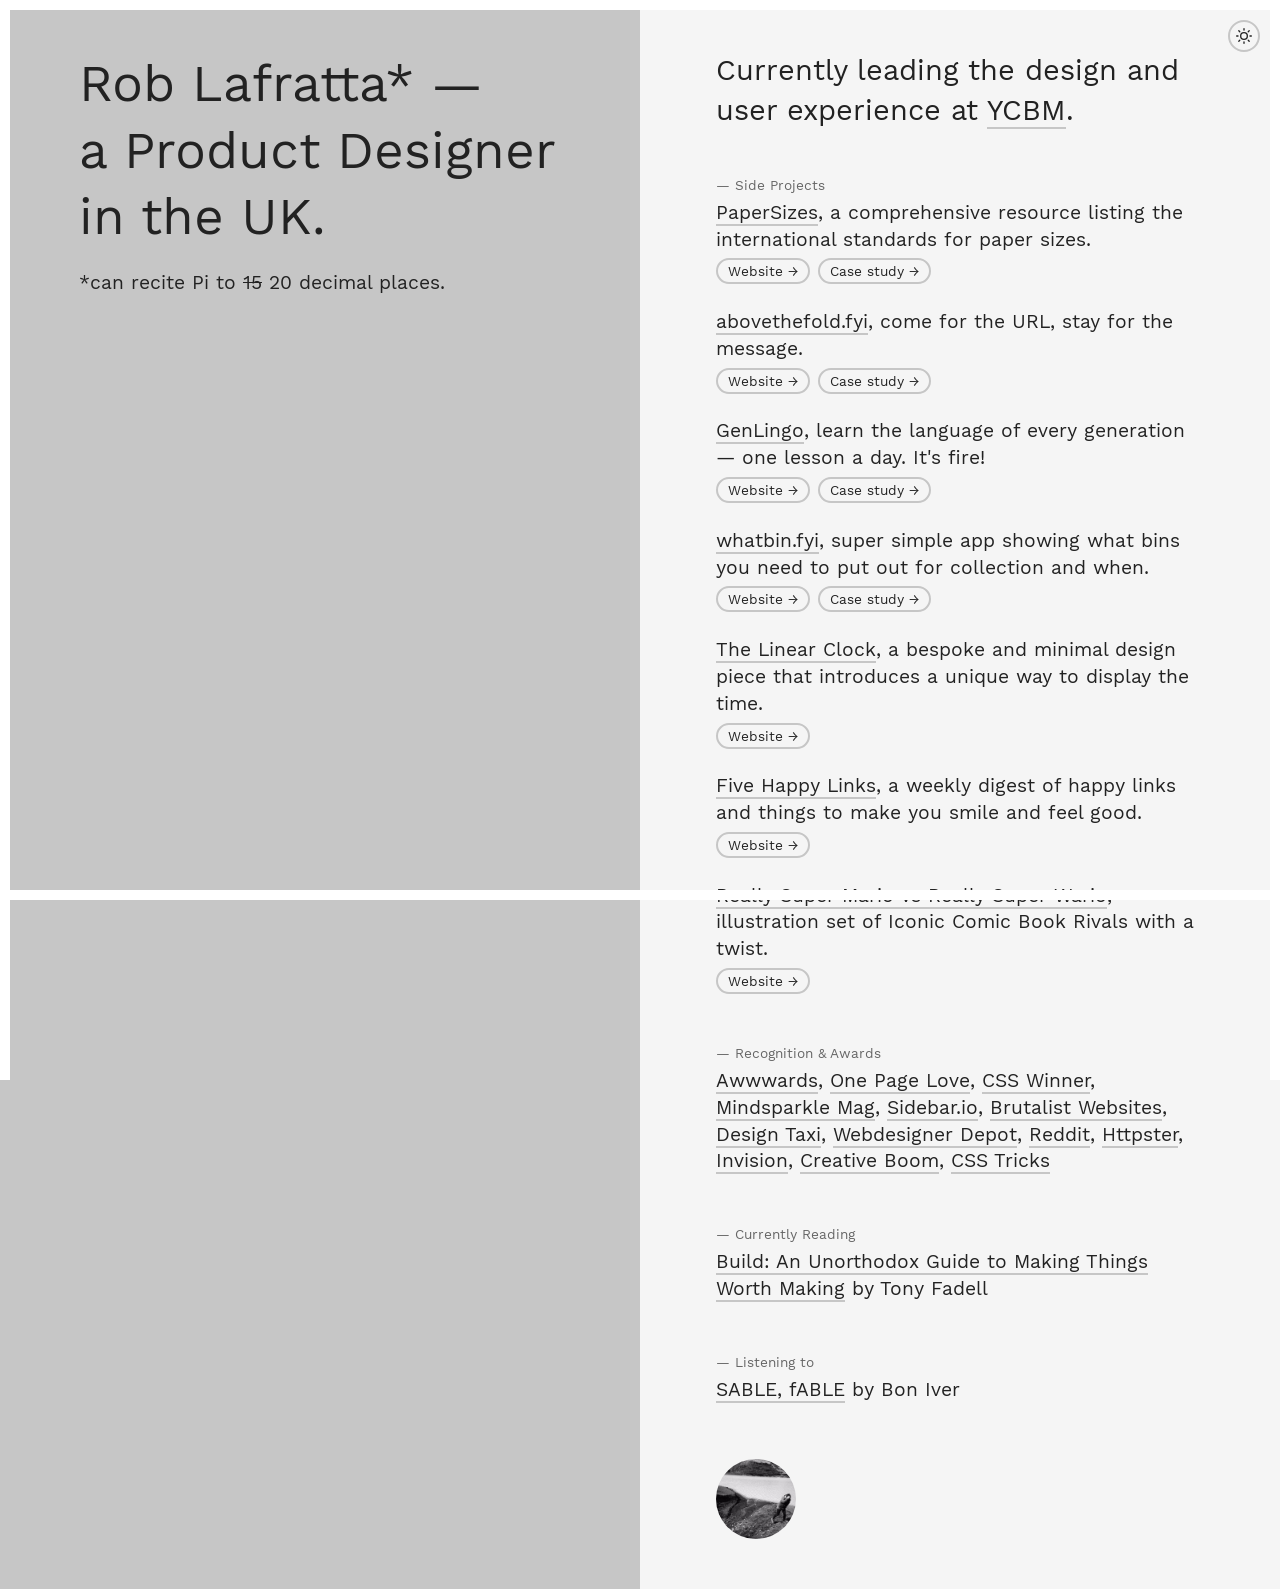
==== commit d7bd45b3: "Add light/dark mode toggle with themed cursor and link colors Adds a manual theme toggle (sun/moon i" ====
--- a/index.html
+++ b/index.html
@@ -46,6 +46,24 @@
   <div class="leftpageborder"></div>
   <div class="rightpageborder"></div>
   <div class="bottompageborder"></div>
+
+	<!-- Theme Toggle -->
+	<button id="theme-toggle" class="theme-toggle" aria-label="Toggle dark mode">
+		<svg class="sun-icon" xmlns="http://www.w3.org/2000/svg" viewBox="0 0 24 24" fill="none" stroke="currentColor" stroke-width="2" stroke-linecap="round" stroke-linejoin="round">
+			<circle cx="12" cy="12" r="5"></circle>
+			<line x1="12" y1="1" x2="12" y2="3"></line>
+			<line x1="12" y1="21" x2="12" y2="23"></line>
+			<line x1="4.22" y1="4.22" x2="5.64" y2="5.64"></line>
+			<line x1="18.36" y1="18.36" x2="19.78" y2="19.78"></line>
+			<line x1="1" y1="12" x2="3" y2="12"></line>
+			<line x1="21" y1="12" x2="23" y2="12"></line>
+			<line x1="4.22" y1="19.78" x2="5.64" y2="18.36"></line>
+			<line x1="18.36" y1="5.64" x2="19.78" y2="4.22"></line>
+		</svg>
+		<svg class="moon-icon" xmlns="http://www.w3.org/2000/svg" viewBox="0 0 24 24" fill="none" stroke="currentColor" stroke-width="2" stroke-linecap="round" stroke-linejoin="round">
+			<path d="M21 12.79A9 9 0 1 1 11.21 3 7 7 0 0 0 21 12.79z"></path>
+		</svg>
+	</button>
  
 
 	<div class="container-fluid fill">
@@ -117,6 +135,7 @@
 </div>
 <!--/ container --> 
 
+<script src="js/theme-toggle.js"></script>
 <script src="js/content-renderer.js"></script>
 <script src="js/ie10-viewport-bug-workaround.js"></script> 
 
--- a/css/styles.css
+++ b/css/styles.css
@@ -140,9 +140,7 @@
 	transition: all 0.1s ease-in;
 	text-decoration:none;
 	border-bottom:2px solid #c6c6c6;
-	cursor: url("../images/cursor.png") 10 10, pointer; /* Legacy */
-	    cursor: url("../images/cursor.svg") 10 10, pointer; /* FF */
-	    cursor: -webkit-image-set(url("../images/cursor.png") 1x, url("../images/cursor@2x.png") 2x) 10 10, pointer; /* Webkit */
+	cursor: url("data:image/svg+xml,%3Csvg xmlns='http://www.w3.org/2000/svg' width='26' height='26'%3E%3Ccircle cx='13' cy='13' r='13' fill='%23002aff'/%3E%3C/svg%3E") 10 10, pointer;
 }
 a:hover {
 	color: #002aff !important;
@@ -156,9 +154,7 @@
     color: #222;
     text-decoration: none;
 border-bottom:2px solid #c6c6c6;
-cursor: url("../images/cursor.png") 10 10, pointer; /* Legacy */
-    cursor: url("../images/cursor.svg") 10 10, pointer; /* FF */
-    cursor: -webkit-image-set(url("../images/cursor.png") 1x, url("../images/cursor@2x.png") 2x) 10 10, pointer; /* Webkit */
+cursor: url("data:image/svg+xml,%3Csvg xmlns='http://www.w3.org/2000/svg' width='26' height='26'%3E%3Ccircle cx='13' cy='13' r='13' fill='%23002aff'/%3E%3C/svg%3E") 10 10, pointer;
 }
 
 a:link:active, a:visited:active { 
@@ -379,27 +375,296 @@
 	clear: both;
 }
 
+/* Theme Toggle Button */
+.theme-toggle {
+	position: fixed;
+	top: 20px;
+	right: 20px;
+	z-index: 1000;
+	width: 32px;
+	height: 32px;
+	padding: 6px;
+	background-color: transparent;
+	border: 2px solid #c6c6c6;
+	border-radius: 50%;
+	cursor: pointer;
+	display: flex;
+	align-items: center;
+	justify-content: center;
+	transition: all 0.2s ease-in-out;
+}
+
+.theme-toggle svg {
+	width: 16px;
+	height: 16px;
+	color: #222;
+	position: absolute;
+	transition: opacity 0.2s ease-in-out, transform 0.2s ease-in-out;
+}
+
+.theme-toggle .sun-icon {
+	opacity: 1;
+	transform: rotate(0deg);
+}
+
+.theme-toggle .moon-icon {
+	opacity: 0;
+	transform: rotate(-180deg);
+}
+
+.theme-toggle:hover {
+	background-color: #222;
+	border-color: #222;
+}
+
+.theme-toggle:hover svg {
+	color: #f5f5f5;
+}
+
+@media (prefers-color-scheme: dark) {
+	.theme-toggle {
+		border: 2px solid #6b6a7a;
+	}
+
+	.theme-toggle svg {
+		color: #fff;
+	}
+
+	.theme-toggle:hover {
+		background-color: #fff;
+		border-color: #fff;
+	}
+
+	.theme-toggle:hover svg {
+		color: #2a2932;
+	}
+
+	.theme-toggle .sun-icon {
+		opacity: 0;
+		transform: rotate(180deg);
+	}
+
+	.theme-toggle .moon-icon {
+		opacity: 1;
+		transform: rotate(0deg);
+	}
+}
+
+/* Light mode override - when user explicitly selects light theme */
+html[data-theme="light"] {
+	color-scheme: light;
+}
+
+html[data-theme="light"] .left {
+	background-color: #c6c6c6 !important;
+	color: #222 !important;
+}
+
+html[data-theme="light"] .right {
+	background-color: #f5f5f5 !important;
+	color: #222 !important;
+}
+
+html[data-theme="light"],
+html[data-theme="light"] body {
+	color: #222 !important;
+	background-color: #c6c6c6 !important;
+}
+
+html[data-theme="light"] ::-moz-selection {
+	background: #002aff;
+	text-shadow: none;
+	color: #fff;
+}
+
+html[data-theme="light"] ::selection {
+	background: #002aff;
+	text-shadow: none;
+	color: #fff;
+}
+
+html[data-theme="light"] a {
+	color: #222 !important;
+	border-bottom: 2px solid #c6c6c6 !important;
+	cursor: url("data:image/svg+xml,%3Csvg xmlns='http://www.w3.org/2000/svg' width='26' height='26'%3E%3Ccircle cx='13' cy='13' r='13' fill='%23002aff'/%3E%3C/svg%3E") 10 10, pointer;
+}
+
+html[data-theme="light"] a:link, html[data-theme="light"] a:visited {
+	color: #222 !important;
+	border-bottom: 2px solid #c6c6c6 !important;
+	cursor: url("data:image/svg+xml,%3Csvg xmlns='http://www.w3.org/2000/svg' width='26' height='26'%3E%3Ccircle cx='13' cy='13' r='13' fill='%23002aff'/%3E%3C/svg%3E") 10 10, pointer;
+}
+
+html[data-theme="light"] a:hover {
+	color: #002aff !important;
+	border-bottom: 2px solid #002aff !important;
+}
+
+html[data-theme="light"] a.button {
+	border: 2px solid #c6c6c6 !important;
+	color: #222 !important;
+}
+
+html[data-theme="light"] a.button:hover {
+	border: 2px solid #222 !important;
+	background-color: #222 !important;
+	color: #fff !important;
+}
+
+html[data-theme="light"] h5 {
+	color: #666 !important;
+}
+
+html[data-theme="light"] .theme-toggle {
+	border: 2px solid #c6c6c6;
+}
+
+html[data-theme="light"] .theme-toggle svg {
+	color: #222;
+}
+
+html[data-theme="light"] .theme-toggle:hover {
+	background-color: #222;
+	border-color: #222;
+}
+
+html[data-theme="light"] .theme-toggle:hover svg {
+	color: #f5f5f5;
+}
+
+html[data-theme="light"] .theme-toggle .sun-icon {
+	opacity: 1;
+	transform: rotate(0deg);
+}
+
+html[data-theme="light"] .theme-toggle .moon-icon {
+	opacity: 0;
+	transform: rotate(-180deg);
+}
+
+/* Dark mode override - when user explicitly selects dark theme */
+html[data-theme="dark"] {
+	color-scheme: dark;
+}
+
+html[data-theme="dark"] .left {
+	background-color: #2a2932;
+	color: #fff;
+}
+
+html[data-theme="dark"] .right {
+	background-color: #383740;
+	color: #fff;
+}
+
+html[data-theme="dark"],
+html[data-theme="dark"] body {
+	color: #fff;
+	background-color: #2a2932;
+}
+
+html[data-theme="dark"] ::-moz-selection {
+	background: #79dcec;
+	text-shadow: none;
+	color: #2a2932;
+}
+
+html[data-theme="dark"] ::selection {
+	background: #79dcec;
+	text-shadow: none;
+	color: #2a2932;
+}
+
+html[data-theme="dark"] a {
+	color: #fff;
+	border-bottom: 2px solid #6b6a7a;
+	cursor: url("data:image/svg+xml,%3Csvg xmlns='http://www.w3.org/2000/svg' width='26' height='26'%3E%3Ccircle cx='13' cy='13' r='13' fill='%2379dcec'/%3E%3C/svg%3E") 10 10, pointer;
+}
+
+html[data-theme="dark"] a:link, html[data-theme="dark"] a:visited {
+	color: #fff;
+	border-bottom: 2px solid #6b6a7a;
+	cursor: url("data:image/svg+xml,%3Csvg xmlns='http://www.w3.org/2000/svg' width='26' height='26'%3E%3Ccircle cx='13' cy='13' r='13' fill='%2379dcec'/%3E%3C/svg%3E") 10 10, pointer;
+}
+
+html[data-theme="dark"] a:hover {
+	color: #79dcec !important;
+	border-bottom: 2px solid #79dcec !important;
+}
+
+html[data-theme="dark"] a.button {
+	border: 2px solid #6b6a7a;
+	color: #fff;
+}
+
+html[data-theme="dark"] a.button:hover {
+	border: 2px solid #fff !important;
+	background-color: #fff;
+	color: #2a2932 !important;
+}
+
+html[data-theme="dark"] h5 {
+	color: #9594a9;
+}
+
+html[data-theme="dark"] .theme-toggle {
+	border: 2px solid #6b6a7a;
+}
+
+html[data-theme="dark"] .theme-toggle svg {
+	color: #fff;
+}
+
+html[data-theme="dark"] .theme-toggle:hover {
+	background-color: #fff;
+	border-color: #fff;
+}
+
+html[data-theme="dark"] .theme-toggle:hover svg {
+	color: #2a2932;
+}
+
+html[data-theme="dark"] .theme-toggle .sun-icon {
+	opacity: 0;
+	transform: rotate(180deg);
+}
+
+html[data-theme="dark"] .theme-toggle .moon-icon {
+	opacity: 1;
+	transform: rotate(0deg);
+}
+
 /* ==========================================================================
    DARK MODE
    ========================================================================== */
 @media (prefers-color-scheme: dark) {
 	
+	::-moz-selection {
+		background: #79dcec;
+		text-shadow: none;
+		color: #2a2932;
+	}
+	::selection {
+		background: #79dcec;
+		text-shadow: none;
+		color: #2a2932;
+	}
 	.left {background-color: #2a2932;color:#fff;}
 	.right {background-color:#383740;color:#fff;}
-	a {color: #fff;border-bottom:1px solid #fff;}
-	a:link, a:visited {color: #fff;border-bottom:1px solid #fff;}
+	a {color: #fff;border-bottom:2px solid #6b6a7a;cursor: url("data:image/svg+xml,%3Csvg xmlns='http://www.w3.org/2000/svg' width='26' height='26'%3E%3Ccircle cx='13' cy='13' r='13' fill='%2379dcec'/%3E%3C/svg%3E") 10 10, pointer;}
+	a:link, a:visited {color: #fff;border-bottom:2px solid #6b6a7a;cursor: url("data:image/svg+xml,%3Csvg xmlns='http://www.w3.org/2000/svg' width='26' height='26'%3E%3Ccircle cx='13' cy='13' r='13' fill='%2379dcec'/%3E%3C/svg%3E") 10 10, pointer;}
 
 	a:link:active, a:visited:active {color: #fff;}
 	body, html {color: #fff;background-color: #2a2932;}
 	h5 {color: #9594a9;margin-bottom: 0;}
 	h6 {border-top: 1px solid #eee;border-bottom: 1px solid #eee;}
-	a:hover {color: #3debd4 !important;border-bottom:1px solid #3debd4 !important;}
+	a:hover {color: #79dcec !important;border-bottom:2px solid #79dcec !important;}
 	a.button {
-		border: 1px solid #fff;
+		border: 2px solid #6b6a7a;
 		color: #fff;
 	}
 
-	a.button:hover {border: 1px solid #fff !important;background-color:#fff;color:#2a2932 !important}
+	a.button:hover {border: 2px solid #fff !important;background-color:#fff;color:#2a2932 !important}
 	
 }
 
